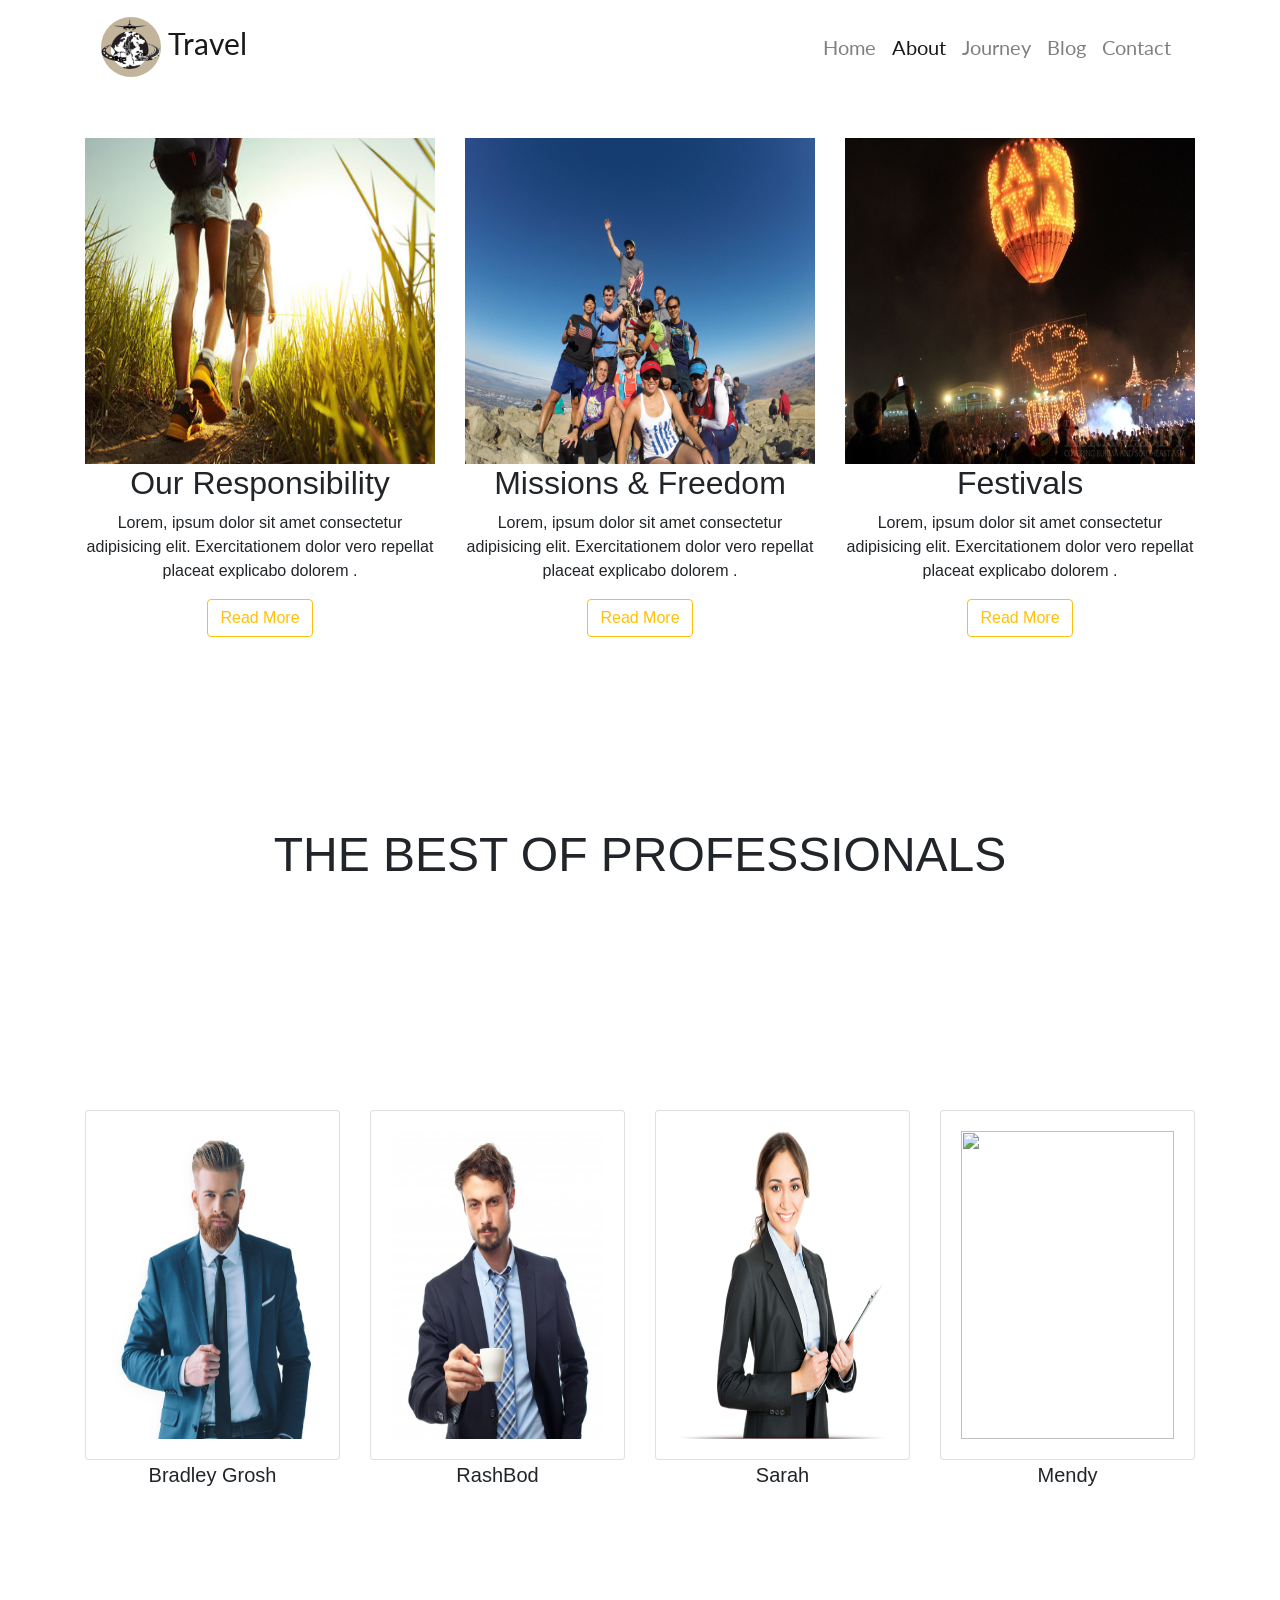
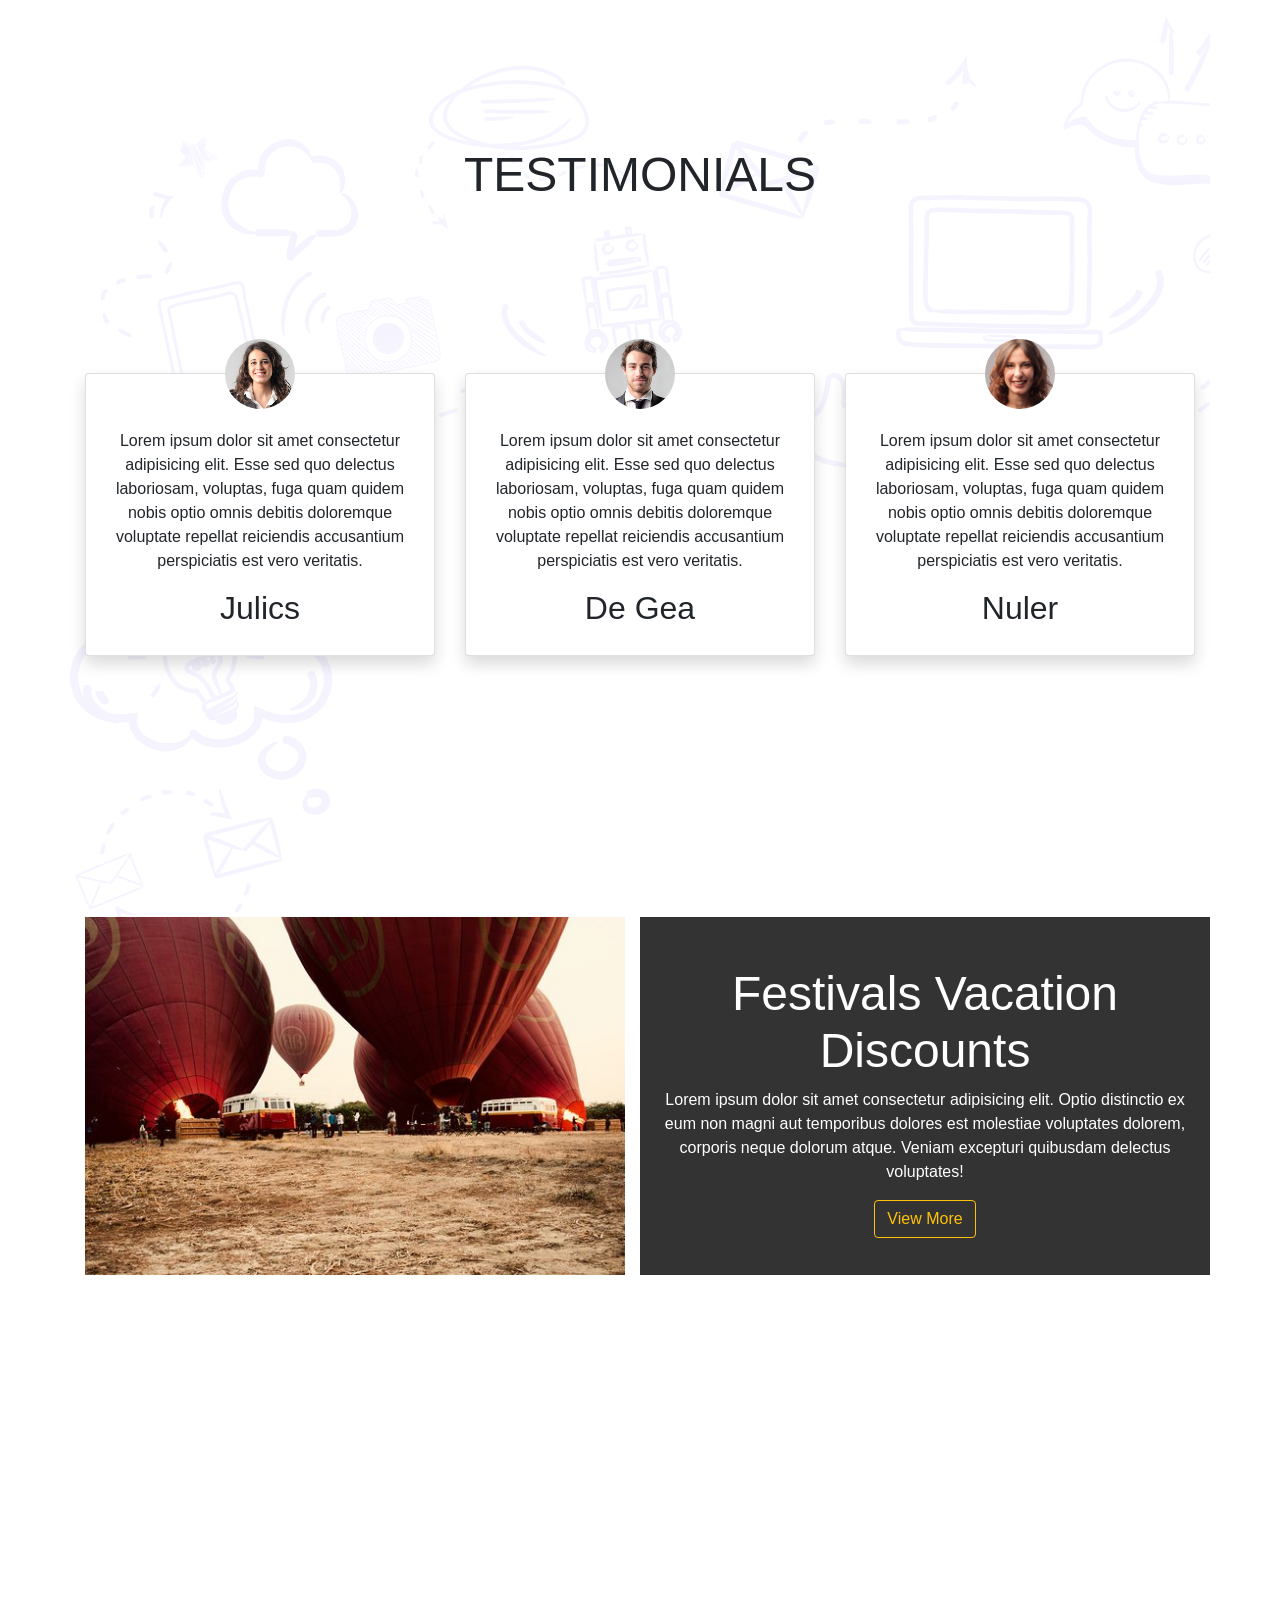
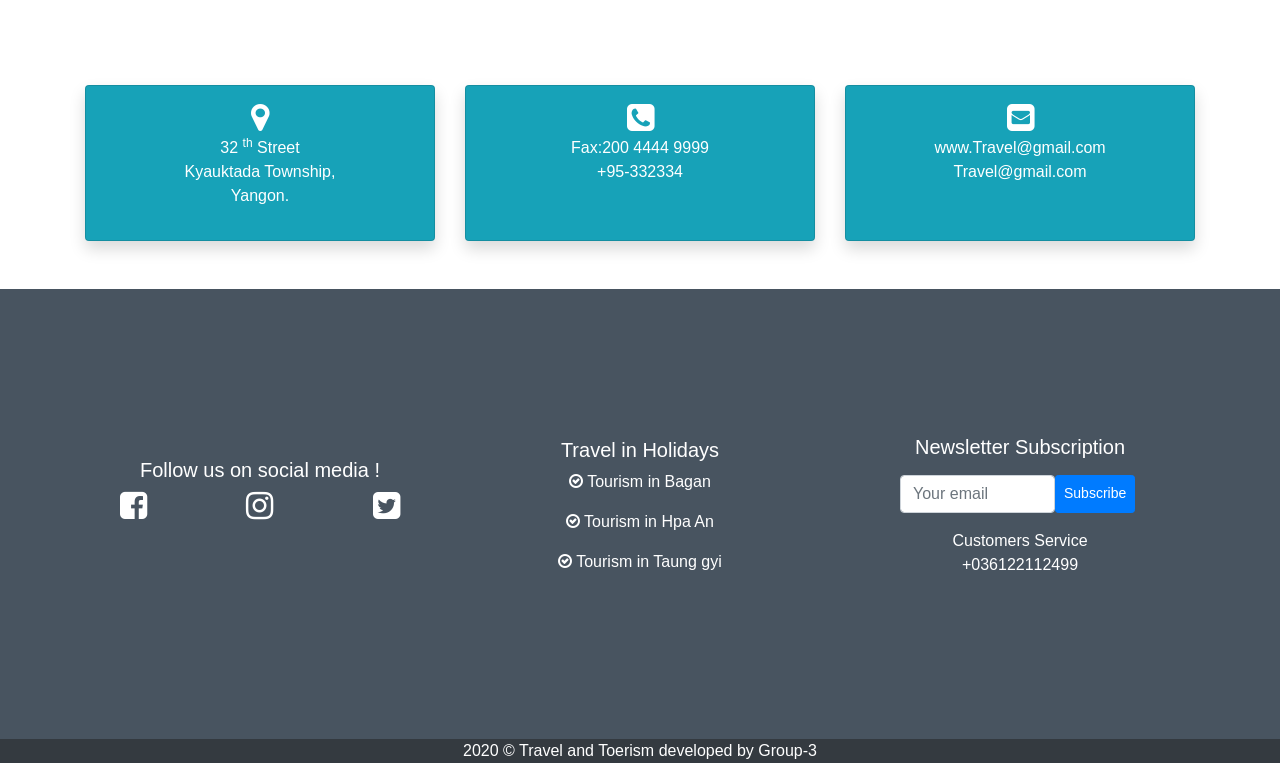
==== about.html @ 9309c5b5 "first commit" ====
<!DOCTYPE html>
<html lang="en">

<head>
    <meta charset="UTF-8">
    <meta name="viewport" content="width=device-width, initial-scale=1.0">
    <title>Document</title>
    <link rel="stylesheet" href="assets/style.css">
    <link rel="stylesheet" href="css/bootstrap.css">
    <link rel="stylesheet" href="css/font-awesome.css">
    <link rel="stylesheet" href="css/animate_it/animate.css">
    <style>
      
    </style>
</head>

<body>
    <div class="About-Page">
        <header class="container-fluid">
            <div class="row align-items-center h-100">
                <div class="container px-0">
                    <div class="col-12 mobile-nav-1">
                        <nav class="navbar navbar-expand-lg navbar-light mt-1">
                            <a class="navbar-brand" href="#" style="font-size:30px;font-family:'Lato', sans-serif;">
                              <img src="Img/126314076_688448888728006_7815604592444293265_n.png" class="logo">
                              Travel</a>
                                <button class="navbar-toggler" type="button" data-toggle="collapse" data-target="#navbarSupportedContent" aria-controls="navbarSupportedContent" aria-expanded="false" aria-label="Toggle navigation">
                                    <i class="fa fa-bars fa-2x menu-icon"></i>
                                </button>
                              
                                <div class="collapse navbar-collapse" id="navbarSupportedContent">
                                  <ul class="navbar-nav ml-auto">
                                    <li class="nav-item">
                                      <a class="nav-link" href="index.html">Home</a>
                                    </li>
                                    <li class="nav-item  active">
                                      <a class="nav-link" href="about.html">About</a>
                                    </li>
                                    <li class="nav-item">
                                        <a class="nav-link" href="journey.html">Journey</a>
                                    </li>
                                    <li class="nav-item">
                                        <a class="nav-link" href="blog.html">Blog</a>
                                    </li>
                                    <li class="nav-item">
                                        <a class="nav-link" href="contact.html">Contact</a>
                                      </li>
                                  
                                
                                  </ul>
                               
                                </div>
                            </nav>
                    </div>
                </div>
            </div>
        </header>
        

     
      </div>
    <div class="container mt-5">
        <div class="row">
            <div class="col-12 col-md-4 text-center wow animate__fadeInLeft">
                <img src="Img/conseil-randonnee-backpacking-etranger-450x300.jpg" class="w-100 h-75 ">
                <h5 class=" fa-2x">Our Responsibility</h5>
                <p class="">Lorem, ipsum dolor sit amet consectetur adipisicing elit. Exercitationem dolor vero repellat
                    placeat explicabo dolorem .</p>
                <a href="#" class="btn btn-outline-warning">Read More</a>
            </div>
            <div class="col-12 col-md-4 text-center wow animate__fadeIn about-img-1">
                <img src="Img/mission-peak-summit-peak-group-pic-photo-credit-to-eric.jpg" class="w-100 h-75 ">
                <h5 class=" fa-2x">Missions & Freedom</h5>
                <p class="">Lorem, ipsum dolor sit amet consectetur adipisicing elit. Exercitationem dolor vero repellat
                    placeat explicabo dolorem .</p>
                <a href="#" class="btn btn-outline-warning">Read More</a>
            </div>
            <div class="col-12 col-md-4 text-center wow animate__fadeInRight">
                <img src="Img/2011-11-07-18-3.jpg" class="w-100 h-75 ">
                <h5 class=" fa-2x">Festivals </h5>
                <p class="">Lorem, ipsum dolor sit amet consectetur adipisicing elit. Exercitationem dolor vero repellat
                    placeat explicabo dolorem .</p>
                <a href="#" class="btn btn-outline-warning">Read More</a>
            </div>
        </div>
    </div>
    <div class="container-fluid mt-5 PROFESSIONALS-Height">
        <div class="row">
            <div class="container mt-5">
                <div class="row min-vh-100 align-items-center">
                    <div class="col-12 text-center mt-5 wow animate__bounce">
                        <h5 class="fa-3x professional-text">THE BEST OF PROFESSIONALS</h5>
                    </div>
                    <div class="col-12 col-md-3 wow animate__zoomInDown">
                        <div class="card" style="height:350px;">
                            <div class="card-body text-center">
                                <img src="Img/home-img-1.webp" class="w-100 h-100">
                                <h5 class="mt-4">Bradley Grosh</h5>
                            </div>
                        </div>
                    </div>
                    <div class="col-12 col-md-3 wow animate__zoomInDown professional-part-1">
                        <div class="card" style="height:350px;">
                            <div class="card-body text-center">
                                <img src="Img/male-office-professional-aroma-person_1194-7978.jpg" class="w-100 h-100">
                                <h5 class="mt-4">RashBod</h5>
                            </div>
                        </div>
                    </div>
                    <div class="col-12 col-md-3 wow animate__zoomInDown">
                        <div class="card" style="height:350px;">
                            <div class="card-body text-center">
                                <img src="Img/pricing-page-professional-img.png" class="w-100 h-100">
                                <h5 class="mt-4">Sarah</h5>
                            </div>
                        </div>
                    </div>
                    <div class="col-12 col-md-3 wow animate__zoomInDown professional-part-1">
                        <div class="card" style="height:350px;">
                            <div class="card-body text-center">
                                <img src="Img/professional-clipart-transparent-background-business-13.png"
                                    class="w-100 h-100">
                                <h5 class="mt-4">Mendy</h5>
                            </div>
                        </div>
                    </div>
                </div>
            </div>
        </div>
    </div>
    <div class="container TestKN mt-5">
        <div class="row testimomials-page align-items-center">
            <div class="col-12 text-center mt-5 wow animate__bounce">
                <h5 class="fa-3x TESTIMONIALS-text">TESTIMONIALS</h5>
            </div>
            <div class="col-12 col-md-4 wow animate__fadeInLeft TESTIMONIALS-part-1 ">
                <div class="card shadow">
                    <img src="Img/agent1.jpg" class="test-1 mx-auto">
                    <div class="card-body">
                        <p class="text-center">Lorem ipsum dolor sit amet consectetur adipisicing elit. Esse sed quo
                            delectus laboriosam, voluptas, fuga quam quidem nobis optio omnis debitis doloremque
                            voluptate repellat reiciendis accusantium perspiciatis est vero veritatis.</p>
                        <h5 class="text-center fa-2x">Julics</h5>
                    </div>
                </div>
            </div>
            <div class="col-12 col-md-4 wow animate__fadeIn TESTIMONIALS-part-2">
                <div class="card  shadow">
                    <img src="Img/agent2.jpg" class="test-1 mx-auto">
                    <div class="card-body">
                        <p class="text-center">Lorem ipsum dolor sit amet consectetur adipisicing elit. Esse sed quo
                            delectus laboriosam, voluptas, fuga quam quidem nobis optio omnis debitis doloremque
                            voluptate repellat reiciendis accusantium perspiciatis est vero veritatis.</p>
                        <h5 class="text-center fa-2x">De Gea</h5>
                    </div>
                </div>
            </div>
            <div class="col-12 col-md-4 wow animate__fadeInRight">
                <div class="card shadow">
                    <img src="Img/test1.jpg" class="test-1 mx-auto">
                    <div class="card-body">
                        <p class="text-center">Lorem ipsum dolor sit amet consectetur adipisicing elit. Esse sed quo
                            delectus laboriosam, voluptas, fuga quam quidem nobis optio omnis debitis doloremque
                            voluptate repellat reiciendis accusantium perspiciatis est vero veritatis.</p>
                        <h5 class="text-center fa-2x">Nuler</h5>
                    </div>
                </div>
            </div>
        </div>
    </div>
    <div class="container disount-festival ">
         <div class="row ">
             <div class="col-12 col-md-6 wow animate__fadeInLeft">
                 <img src="Img/balloons-over-bagan.jpg" class="w-100 h-100">
               
             </div>
             <div class="col-12 col-md-6 wow animate__fadeInRight text-center disount-festival-part1" style="background-color: #333;">
                 <h5 class="fa-3x text-white pt-5 Festivals-Vacation-text">Festivals Vacation Discounts</h5>
                 <p class="text-white">Lorem ipsum dolor sit amet consectetur adipisicing elit. Optio distinctio ex eum non magni aut temporibus dolores est molestiae voluptates dolorem, corporis neque dolorum atque. Veniam excepturi quibusdam delectus voluptates!</p>
                 <a href="" class="btn btn-outline-warning Festivals-Vacation-btn">View More</a>
             </div>
         </div>
    </div>
    <div class="container mt-5">
        <div class="row">
          <div class="col-12 col-md-4 wow animate__bounce ">
            <div class="card shadow h-100" style="background-color:#17a2b8;">
              <div class="text-center">
                <i class="fa fa-map-marker text-white fa-2x pt-3"></i>
                <p class="pb-3 text-white">32 <sup>th</sup> Street <br>Kyauktada Township, <br>Yangon.</p>

              </div>
            </div>
          </div>
          <div class="col-12 col-md-4 wow animate__bounce address-card">
            <div class="card shadow h-100" style="background-color:#17a2b8;">
              <div class="text-center">
                <i class="fa fa-phone-square text-white fa-2x pt-3"></i>
                <p class="text-white">Fax:200 4444 9999 <br> +95-332334 <br>
                <br>
                </p>
          

              </div>
            </div>
          </div>
          <div class="col-12 col-md-4 wow animate__bounce ">
            <div class="card shadow h-100" style="background-color:#17a2b8;">
              <div class="text-center">
                <i class="fa fa-envelope-square text-white fa-2x pt-3"></i>
                <p class="text-white">www.Travel@gmail.com <br> Travel@gmail.com <br>
                <br>
                </p>
              </div>
            </div>
          </div>
        </div>
      </div>
      <div class="container-fluid mt-5 footer-part-1" style="background-color: #485460;" >
            <div class="row">
              <div class="container">
                <div class="row align-items-center footer-first">
                  <div class="col-12 col-md-4 wow animate__fadeInLeft text-white">
                    <h5 class="text-center text-white follow-text">Follow  us on social media !</h5>
                    <div class="row justify-content-around mb-5">
                      <i class="fa fa-facebook-square fa-2x"></i>
                      <i class="fa fa-instagram fa-2x"></i>
                      <i class="fa fa-twitter-square fa-2x"></i>
                    </div>
                  </div>
                  <div class="col-12 col-md-4 wow animate__fadeIn text-white text-center">
                    <h5 class="text-center">Travel in Holidays</h5>
                    <p><i class="fa fa-check-circle-o">&nbsp;</i>Tourism in Bagan</p>
                    <p><i class="fa fa-check-circle-o">&nbsp; </i>Tourism in Hpa An</p>
                    <p><i class="fa fa-check-circle-o">&nbsp; </i>Tourism in Taung gyi</p>
                  </div>
                  <div class="col-12 col-md-4 wow animate__fadeInRight text-center text-white">
                    <h5 class="text-center">Newsletter Subscription</h5>
                    
                        <form class="mt-3" style="margin-left:70px;">
                           <div class="form-group row">
                             <input type="email" name="name" class="form-control w-50" placeholder="Your email">
                              <button class="btn btn-primary btn-sm">Subscribe</button>
                           </div>
                       </form>
                     
                  
                    <p>Customers Service <br>
                      +036122112499</p>
                  </div>
                </div>
              </div>
            </div>
      </div>
      <div class="">
              <div class="col-12 text-center bg-dark">
                  <span class="text-white">2020 &copy; Travel and Toerism developed by Group-3  </span>
              </div>
      </div>










    <script src="js/jquery.min.js"></script>
    <script src="js/bootstrap.js"></script>
    <script src="js/wow/wow.js"></script>
    <script src="assets/app.js"></script>
  
    




</body>

</html>
---- assets/style.css ----
@import url('https://fonts.googleapis.com/css2?family=Lato&display=swap');
@import url('https://fonts.googleapis.com/css2?family=Alfa+Slab+One&display=swap');

*{
    padding: 0;
    margin: 0;
    box-sizing: border-box;
}
html{
    scroll-behavior: smooth;
}
.Home-Page{
    background-image: url("../Img/trai_nghiem_leo_nui_o_myanmar_3.jpg");
    background-repeat:no-repeat;
    background-size:cover;
    position: relative;
    width: 100%;
    height:100vh;
}
 


.logo{
    width: 60px;
    height: 60px;
    border-radius: 100%;
}
.content{
    position: absolute;
    font-size: 46px;
    top: 241px;
    left: 246px;
    color: white;
    
}
.btn-content{
    position: absolute;
    /* font-size: 46px; */
    top: 340px;
    left: 614px;
  
}
header{
    position: absolute;
    
}
    

.site-nav-scroll{
    position:fixed;
    background-color: #ffffff;
    box-shadow:0 0 5px #00000020;
    
    height: 90px;
    
    backdrop-filter: blur(60px);  
    z-index: 50000;
}
   





.nav-link{
    font-family:'Lato', sans-serif;
    font-size:20px;

}



.intro-1{
    height:350px;
}
.metro{
    height: 250px;
}
.pone{
    height: 400px;
}
.transporation{
    background-image:url("../Img/bg-3.svg");
    
}
.tar{
    height:80vh;
}
.choose{
    height:80vh;
}
.counter-part{
        background-image: url("../Img/taung-wine-pagoda-41.jpg");
        background-size: cover;
        background-repeat: no-repeat;
        height: 80vh;
        margin-top: 80px;
}
.counter-gp{
    height: 80vh;
}
.footer-first{
    height: 50vh;
}
.test-1{
    width: 70px;
    height: 70px;
    border-radius:100%;
    margin-top:-35px;
}
.testimomials-page{
   
    height: 80vh;
}
.TestKN{
    background-image: url("../Img/bg-3.svg");
    height: 100vh;

}

.disount-festival{
    /* margin-top: 100px; */
    height: 80vh;
}
.contact{
    margin-top: 100px;
}

.Img-Bagan{
    width:350px;
    height:300px;
    background-color: white;
}
.Bagan-Img{
    background-color: white;
}
.Bagan-Img figcaption{
    background-color: white;
}
.Img-Bagan-One{
    width:350px;
    height:300px;
    background-color: white;
}
.Bagan-Img-One{
    background-color: white;
}
.Bagan-Img-One figcaption{
    background-color: white;
}
.About-Page{
    height:10vh;
}
.Journey-Page{
    height:10vh;
}
.Blog-Page{
    height:10vh;
}
.Contact-Page{
    height: 10vh;
}

.navbar-light .navbar-toggler{
    color: rgba(0, 0, 0, 0.5) !important;
    border-color: rgba(0, 0, 0, 0) !important;
}

@media screen and (max-width:576px){
    .header{
    box-shadow:0 0 5px #00000020;
    background-color: #ffffffee;
    backdrop-filter: blur(5px); 
 
    }
    .mobile-nav-1{
        background-color: white;
        z-index: 50000000;
    }
    .btn-content{
    position:absolute;
     
    top:580px;
    left:120px;
}
    .content{
    position: absolute;
    font-size: 46px;
    top:300px;
    left:17px;
    color: white;
    
}
    .Tusted_img{
    width:100% !important;
    height:300px !important;
    }
    .OFFER_IMG-1{
        margin-top: 45px;
        margin-bottom: 45px;
    }
    .OFFER_IMG-2{
        margin-bottom: 45px;
    }
    .Travel-IMG-1{
        margin-bottom:-60px;
    }
    .Travel-IMG_2{
        margin-bottom:30px;
    }
    .Transporations{
        height: 250vh;
    }
    .RAIL_BOOKING_1{
        margin-top: 40px;
        margin-bottom: 40px;
    }
    .RAIL_BOOKING_2{
        margin-top: 40px;
        margin-bottom: 40px;
    }
    .counter-text{
        color: white;
    }
    .WHY_CHOOSE_US{
    height: 164vh;
    }
    .choose_part_1{
        margin-top: 30px;
        margin-bottom: 30px;
    }
    .get_in_touch{
        margin-bottom: 30px;
    }
    .address-card{
        margin-top: 30px;
        margin-bottom: 30px;
    }
    .footer-part-1{
        height:75vh;
    }
    .follow-text{
        margin-top:40px;
    }
    .about-img-1{
    margin-top: 120px;
    margin-bottom: 120px;
    }
    .professional-text{
        font-size: 2rem !important;
    }
    .professional-part-1{
        margin-top: 60px;
        margin-bottom: 60px;
    }
    .TestKN{
        height:190vh;
    }
    .TESTIMONIALS-part-1{
        margin-top: 45px;
    }
    .TESTIMONIALS-part-2{
        margin-bottom: 50px;
        margin-top: 50px;
    }
    .disount-festival{
        height: 93vh;
    }
    .disount-festival-part1{
     width: 100%;
     height: 100%;
     margin-top: 20px;
    }
    .Festivals-Vacation-text{
        font-size: 2rem !important;
    }
    .Festivals-Vacation-btn{
        margin-bottom: 40px;
    }
    .TESTIMONIALS-text{
        margin-top: 20px;
        font-size: 2rem !important;
    }
    .PROFESSIONALS-Height{
        height: 268vh;
    }
    .Img-Bagan{
        width: 100%;

    }
    .Bagan-mobile-Img{
        
    margin-top: 45px !important;

    }
    .Bagan-Hotels{
     
        padding-right:40px !important;
        
    }
    .Hotels-text{
        font-size: 2rem !important;
    }
    .Bagan-Visit{
        margin-top:30px !important;
        margin-bottom:30px !important;
    }
    .blog-mobile-1{
    height: 177vh;
    }
    .blog-mobile-2{
        height: 160vh;
    }
    .mobile-content-1{
    margin-top: 70px;
    }
    .offer-text-1{
        font-size: 2rem !important;
    }
    .offer-text-2{
        font-size: 2rem !important;
        margin-bottom: 40px !important;
    }
  
    
}
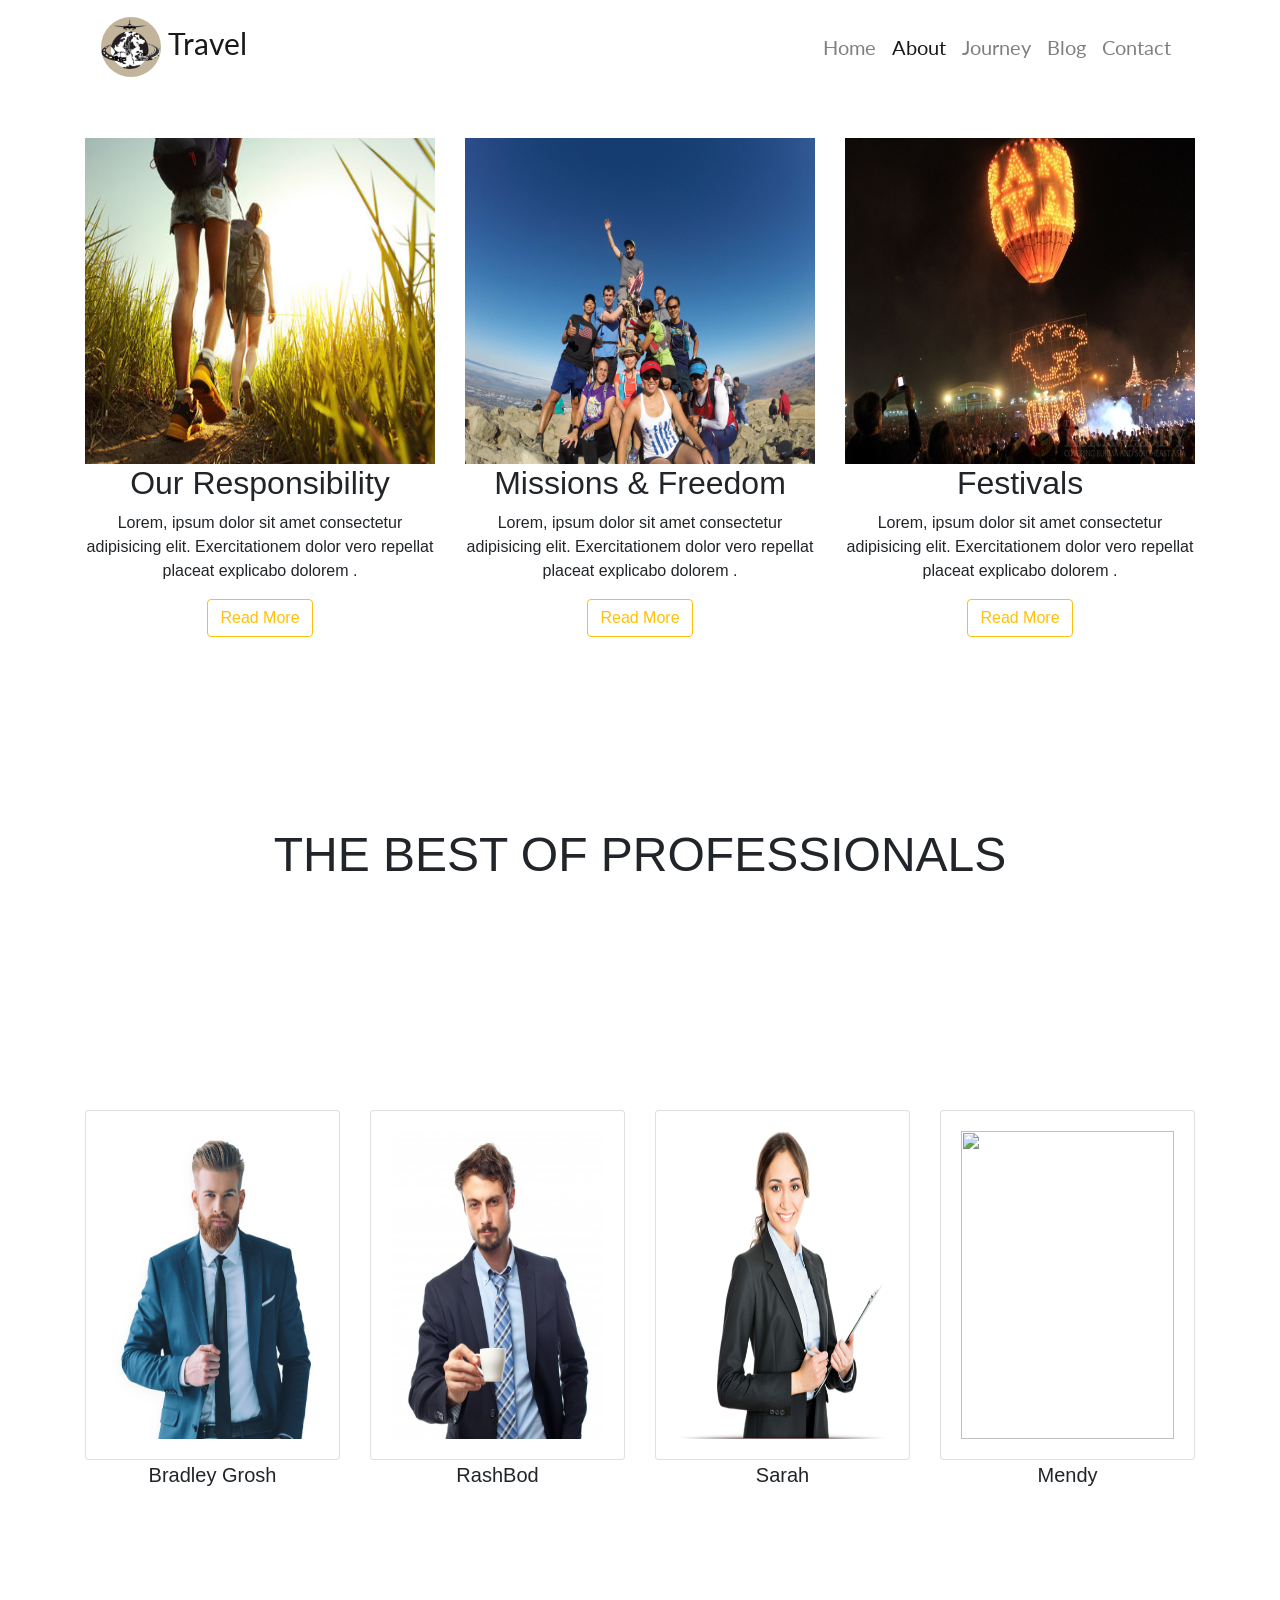
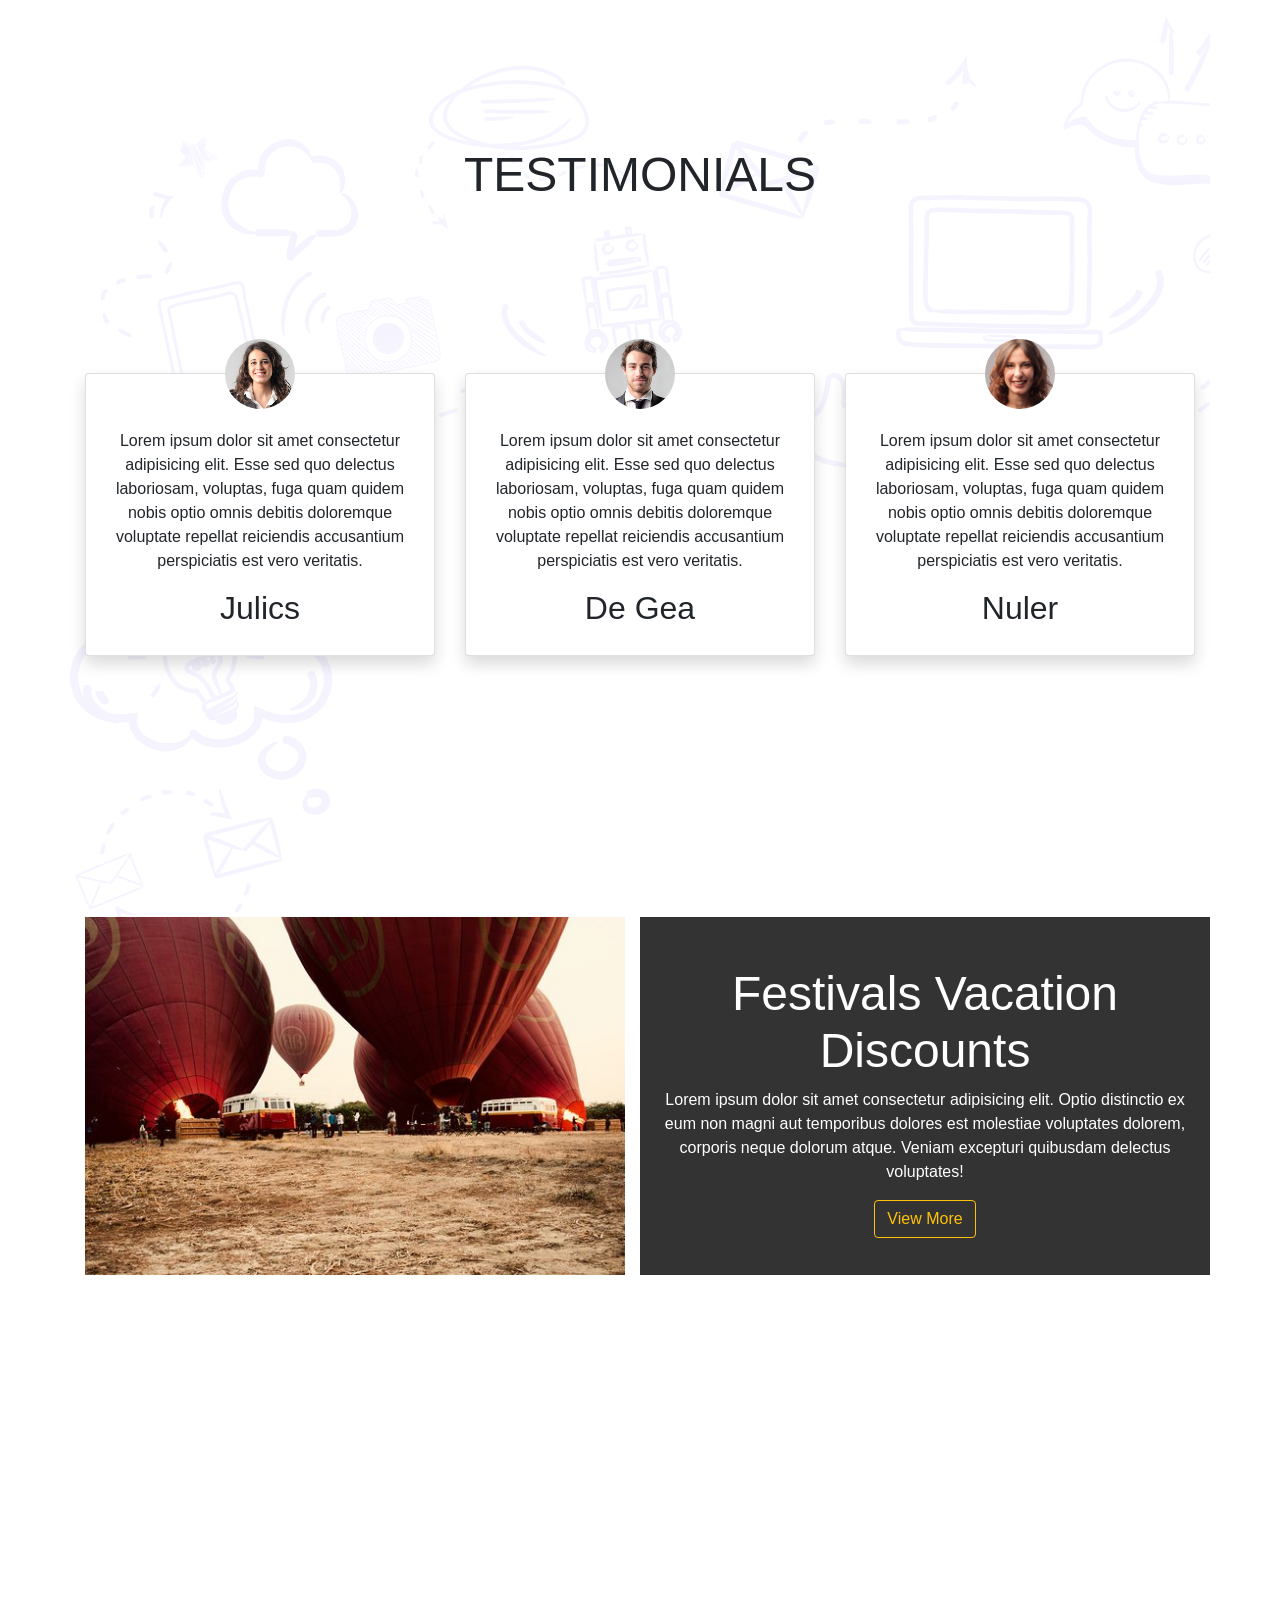
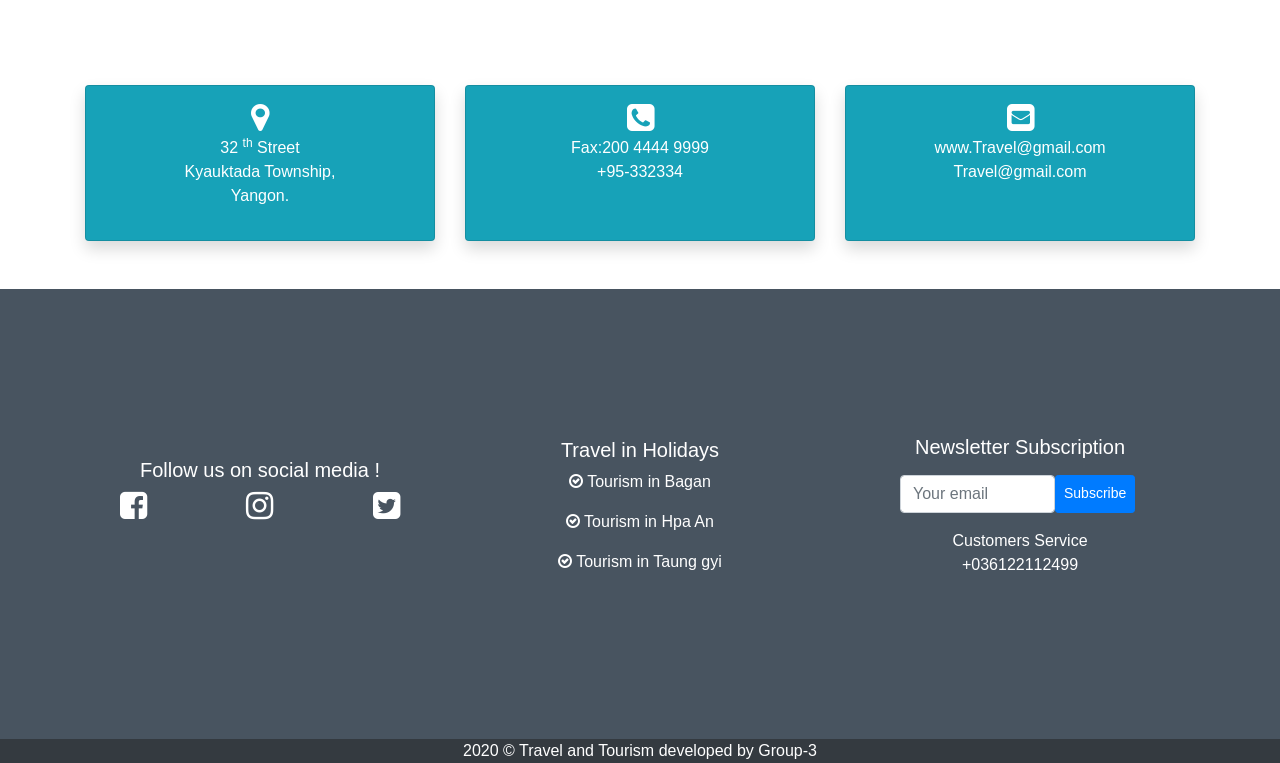
==== commit e17edf28: "Update about.html" ====
--- a/about.html
+++ b/about.html
@@ -1,282 +1 @@
-<!DOCTYPE html>
-<html lang="en">
-
-<head>
-    <meta charset="UTF-8">
-    <meta name="viewport" content="width=device-width, initial-scale=1.0">
-    <title>Document</title>
-    <link rel="stylesheet" href="assets/style.css">
-    <link rel="stylesheet" href="css/bootstrap.css">
-    <link rel="stylesheet" href="css/font-awesome.css">
-    <link rel="stylesheet" href="css/animate_it/animate.css">
-    <style>
-      
-    </style>
-</head>
-
-<body>
-    <div class="About-Page">
-        <header class="container-fluid">
-            <div class="row align-items-center h-100">
-                <div class="container px-0">
-                    <div class="col-12 mobile-nav-1">
-                        <nav class="navbar navbar-expand-lg navbar-light mt-1">
-                            <a class="navbar-brand" href="#" style="font-size:30px;font-family:'Lato', sans-serif;">
-                              <img src="Img/126314076_688448888728006_7815604592444293265_n.png" class="logo">
-                              Travel</a>
-                                <button class="navbar-toggler" type="button" data-toggle="collapse" data-target="#navbarSupportedContent" aria-controls="navbarSupportedContent" aria-expanded="false" aria-label="Toggle navigation">
-                                    <i class="fa fa-bars fa-2x menu-icon"></i>
-                                </button>
-                              
-                                <div class="collapse navbar-collapse" id="navbarSupportedContent">
-                                  <ul class="navbar-nav ml-auto">
-                                    <li class="nav-item">
-                                      <a class="nav-link" href="index.html">Home</a>
-                                    </li>
-                                    <li class="nav-item  active">
-                                      <a class="nav-link" href="about.html">About</a>
-                                    </li>
-                                    <li class="nav-item">
-                                        <a class="nav-link" href="journey.html">Journey</a>
-                                    </li>
-                                    <li class="nav-item">
-                                        <a class="nav-link" href="blog.html">Blog</a>
-                                    </li>
-                                    <li class="nav-item">
-                                        <a class="nav-link" href="contact.html">Contact</a>
-                                      </li>
-                                  
-                                
-                                  </ul>
-                               
-                                </div>
-                            </nav>
-                    </div>
-                </div>
-            </div>
-        </header>
-        
-
-     
-      </div>
-    <div class="container mt-5">
-        <div class="row">
-            <div class="col-12 col-md-4 text-center wow animate__fadeInLeft">
-                <img src="Img/conseil-randonnee-backpacking-etranger-450x300.jpg" class="w-100 h-75 ">
-                <h5 class=" fa-2x">Our Responsibility</h5>
-                <p class="">Lorem, ipsum dolor sit amet consectetur adipisicing elit. Exercitationem dolor vero repellat
-                    placeat explicabo dolorem .</p>
-                <a href="#" class="btn btn-outline-warning">Read More</a>
-            </div>
-            <div class="col-12 col-md-4 text-center wow animate__fadeIn about-img-1">
-                <img src="Img/mission-peak-summit-peak-group-pic-photo-credit-to-eric.jpg" class="w-100 h-75 ">
-                <h5 class=" fa-2x">Missions & Freedom</h5>
-                <p class="">Lorem, ipsum dolor sit amet consectetur adipisicing elit. Exercitationem dolor vero repellat
-                    placeat explicabo dolorem .</p>
-                <a href="#" class="btn btn-outline-warning">Read More</a>
-            </div>
-            <div class="col-12 col-md-4 text-center wow animate__fadeInRight">
-                <img src="Img/2011-11-07-18-3.jpg" class="w-100 h-75 ">
-                <h5 class=" fa-2x">Festivals </h5>
-                <p class="">Lorem, ipsum dolor sit amet consectetur adipisicing elit. Exercitationem dolor vero repellat
-                    placeat explicabo dolorem .</p>
-                <a href="#" class="btn btn-outline-warning">Read More</a>
-            </div>
-        </div>
-    </div>
-    <div class="container-fluid mt-5 PROFESSIONALS-Height">
-        <div class="row">
-            <div class="container mt-5">
-                <div class="row min-vh-100 align-items-center">
-                    <div class="col-12 text-center mt-5 wow animate__bounce">
-                        <h5 class="fa-3x professional-text">THE BEST OF PROFESSIONALS</h5>
-                    </div>
-                    <div class="col-12 col-md-3 wow animate__zoomInDown">
-                        <div class="card" style="height:350px;">
-                            <div class="card-body text-center">
-                                <img src="Img/home-img-1.webp" class="w-100 h-100">
-                                <h5 class="mt-4">Bradley Grosh</h5>
-                            </div>
-                        </div>
-                    </div>
-                    <div class="col-12 col-md-3 wow animate__zoomInDown professional-part-1">
-                        <div class="card" style="height:350px;">
-                            <div class="card-body text-center">
-                                <img src="Img/male-office-professional-aroma-person_1194-7978.jpg" class="w-100 h-100">
-                                <h5 class="mt-4">RashBod</h5>
-                            </div>
-                        </div>
-                    </div>
-                    <div class="col-12 col-md-3 wow animate__zoomInDown">
-                        <div class="card" style="height:350px;">
-                            <div class="card-body text-center">
-                                <img src="Img/pricing-page-professional-img.png" class="w-100 h-100">
-                                <h5 class="mt-4">Sarah</h5>
-                            </div>
-                        </div>
-                    </div>
-                    <div class="col-12 col-md-3 wow animate__zoomInDown professional-part-1">
-                        <div class="card" style="height:350px;">
-                            <div class="card-body text-center">
-                                <img src="Img/professional-clipart-transparent-background-business-13.png"
-                                    class="w-100 h-100">
-                                <h5 class="mt-4">Mendy</h5>
-                            </div>
-                        </div>
-                    </div>
-                </div>
-            </div>
-        </div>
-    </div>
-    <div class="container TestKN mt-5">
-        <div class="row testimomials-page align-items-center">
-            <div class="col-12 text-center mt-5 wow animate__bounce">
-                <h5 class="fa-3x TESTIMONIALS-text">TESTIMONIALS</h5>
-            </div>
-            <div class="col-12 col-md-4 wow animate__fadeInLeft TESTIMONIALS-part-1 ">
-                <div class="card shadow">
-                    <img src="Img/agent1.jpg" class="test-1 mx-auto">
-                    <div class="card-body">
-                        <p class="text-center">Lorem ipsum dolor sit amet consectetur adipisicing elit. Esse sed quo
-                            delectus laboriosam, voluptas, fuga quam quidem nobis optio omnis debitis doloremque
-                            voluptate repellat reiciendis accusantium perspiciatis est vero veritatis.</p>
-                        <h5 class="text-center fa-2x">Julics</h5>
-                    </div>
-                </div>
-            </div>
-            <div class="col-12 col-md-4 wow animate__fadeIn TESTIMONIALS-part-2">
-                <div class="card  shadow">
-                    <img src="Img/agent2.jpg" class="test-1 mx-auto">
-                    <div class="card-body">
-                        <p class="text-center">Lorem ipsum dolor sit amet consectetur adipisicing elit. Esse sed quo
-                            delectus laboriosam, voluptas, fuga quam quidem nobis optio omnis debitis doloremque
-                            voluptate repellat reiciendis accusantium perspiciatis est vero veritatis.</p>
-                        <h5 class="text-center fa-2x">De Gea</h5>
-                    </div>
-                </div>
-            </div>
-            <div class="col-12 col-md-4 wow animate__fadeInRight">
-                <div class="card shadow">
-                    <img src="Img/test1.jpg" class="test-1 mx-auto">
-                    <div class="card-body">
-                        <p class="text-center">Lorem ipsum dolor sit amet consectetur adipisicing elit. Esse sed quo
-                            delectus laboriosam, voluptas, fuga quam quidem nobis optio omnis debitis doloremque
-                            voluptate repellat reiciendis accusantium perspiciatis est vero veritatis.</p>
-                        <h5 class="text-center fa-2x">Nuler</h5>
-                    </div>
-                </div>
-            </div>
-        </div>
-    </div>
-    <div class="container disount-festival ">
-         <div class="row ">
-             <div class="col-12 col-md-6 wow animate__fadeInLeft">
-                 <img src="Img/balloons-over-bagan.jpg" class="w-100 h-100">
-               
-             </div>
-             <div class="col-12 col-md-6 wow animate__fadeInRight text-center disount-festival-part1" style="background-color: #333;">
-                 <h5 class="fa-3x text-white pt-5 Festivals-Vacation-text">Festivals Vacation Discounts</h5>
-                 <p class="text-white">Lorem ipsum dolor sit amet consectetur adipisicing elit. Optio distinctio ex eum non magni aut temporibus dolores est molestiae voluptates dolorem, corporis neque dolorum atque. Veniam excepturi quibusdam delectus voluptates!</p>
-                 <a href="" class="btn btn-outline-warning Festivals-Vacation-btn">View More</a>
-             </div>
-         </div>
-    </div>
-    <div class="container mt-5">
-        <div class="row">
-          <div class="col-12 col-md-4 wow animate__bounce ">
-            <div class="card shadow h-100" style="background-color:#17a2b8;">
-              <div class="text-center">
-                <i class="fa fa-map-marker text-white fa-2x pt-3"></i>
-                <p class="pb-3 text-white">32 <sup>th</sup> Street <br>Kyauktada Township, <br>Yangon.</p>
-
-              </div>
-            </div>
-          </div>
-          <div class="col-12 col-md-4 wow animate__bounce address-card">
-            <div class="card shadow h-100" style="background-color:#17a2b8;">
-              <div class="text-center">
-                <i class="fa fa-phone-square text-white fa-2x pt-3"></i>
-                <p class="text-white">Fax:200 4444 9999 <br> +95-332334 <br>
-                <br>
-                </p>
-          
-
-              </div>
-            </div>
-          </div>
-          <div class="col-12 col-md-4 wow animate__bounce ">
-            <div class="card shadow h-100" style="background-color:#17a2b8;">
-              <div class="text-center">
-                <i class="fa fa-envelope-square text-white fa-2x pt-3"></i>
-                <p class="text-white">www.Travel@gmail.com <br> Travel@gmail.com <br>
-                <br>
-                </p>
-              </div>
-            </div>
-          </div>
-        </div>
-      </div>
-      <div class="container-fluid mt-5 footer-part-1" style="background-color: #485460;" >
-            <div class="row">
-              <div class="container">
-                <div class="row align-items-center footer-first">
-                  <div class="col-12 col-md-4 wow animate__fadeInLeft text-white">
-                    <h5 class="text-center text-white follow-text">Follow  us on social media !</h5>
-                    <div class="row justify-content-around mb-5">
-                      <i class="fa fa-facebook-square fa-2x"></i>
-                      <i class="fa fa-instagram fa-2x"></i>
-                      <i class="fa fa-twitter-square fa-2x"></i>
-                    </div>
-                  </div>
-                  <div class="col-12 col-md-4 wow animate__fadeIn text-white text-center">
-                    <h5 class="text-center">Travel in Holidays</h5>
-                    <p><i class="fa fa-check-circle-o">&nbsp;</i>Tourism in Bagan</p>
-                    <p><i class="fa fa-check-circle-o">&nbsp; </i>Tourism in Hpa An</p>
-                    <p><i class="fa fa-check-circle-o">&nbsp; </i>Tourism in Taung gyi</p>
-                  </div>
-                  <div class="col-12 col-md-4 wow animate__fadeInRight text-center text-white">
-                    <h5 class="text-center">Newsletter Subscription</h5>
-                    
-                        <form class="mt-3" style="margin-left:70px;">
-                           <div class="form-group row">
-                             <input type="email" name="name" class="form-control w-50" placeholder="Your email">
-                              <button class="btn btn-primary btn-sm">Subscribe</button>
-                           </div>
-                       </form>
-                     
-                  
-                    <p>Customers Service <br>
-                      +036122112499</p>
-                  </div>
-                </div>
-              </div>
-            </div>
-      </div>
-      <div class="">
-              <div class="col-12 text-center bg-dark">
-                  <span class="text-white">2020 &copy; Travel and Toerism developed by Group-3  </span>
-              </div>
-      </div>
-
-
-
-
-
-
-
-
-
-
-    <script src="js/jquery.min.js"></script>
-    <script src="js/bootstrap.js"></script>
-    <script src="js/wow/wow.js"></script>
-    <script src="assets/app.js"></script>
-  
-    
-
-
-
-
-</body>
-
-</html>+<!DOCTYPE html><html lang="en"><head> <meta charset="UTF-8"> <meta name="viewport" content="width=device-width, initial-scale=1.0"> <title>Document</title> <link rel="stylesheet" href="assets/style.css"> <link rel="stylesheet" href="css/bootstrap.css"> <link rel="stylesheet" href="css/font-awesome.css"> <link rel="stylesheet" href="css/animate_it/animate.css"> <style></style></head><body> <div class="About-Page"> <header class="container-fluid"> <div class="row align-items-center h-100"> <div class="container px-0"> <div class="col-12 mobile-nav-1"> <nav class="navbar navbar-expand-lg navbar-light mt-1"> <a class="navbar-brand" href="#" style="font-size:30px;font-family:'Lato', sans-serif;"> <img src="Img/126314076_688448888728006_7815604592444293265_n.png" class="logo"> Travel</a> <button class="navbar-toggler" type="button" data-toggle="collapse" data-target="#navbarSupportedContent" aria-controls="navbarSupportedContent" aria-expanded="false" aria-label="Toggle navigation"> <i class="fa fa-bars fa-2x menu-icon"></i> </button> <div class="collapse navbar-collapse" id="navbarSupportedContent"> <ul class="navbar-nav ml-auto"> <li class="nav-item"> <a class="nav-link" href="index.html">Home</a> </li><li class="nav-item active"> <a class="nav-link" href="about.html">About</a> </li><li class="nav-item"> <a class="nav-link" href="journey.html">Journey</a> </li><li class="nav-item"> <a class="nav-link" href="blog.html">Blog</a> </li><li class="nav-item"> <a class="nav-link" href="contact.html">Contact</a> </li></ul> </div></nav> </div></div></div></header> </div><div class="container mt-5"> <div class="row"> <div class="col-12 col-md-4 text-center wow animate__fadeInLeft"> <img src="Img/conseil-randonnee-backpacking-etranger-450x300.jpg" class="w-100 h-75 "> <h5 class=" fa-2x">Our Responsibility</h5> <p class="">Lorem, ipsum dolor sit amet consectetur adipisicing elit. Exercitationem dolor vero repellat placeat explicabo dolorem .</p><a href="#" class="btn btn-outline-warning">Read More</a> </div><div class="col-12 col-md-4 text-center wow animate__fadeIn about-img-1"> <img src="Img/mission-peak-summit-peak-group-pic-photo-credit-to-eric.jpg" class="w-100 h-75 "> <h5 class=" fa-2x">Missions & Freedom</h5> <p class="">Lorem, ipsum dolor sit amet consectetur adipisicing elit. Exercitationem dolor vero repellat placeat explicabo dolorem .</p><a href="#" class="btn btn-outline-warning">Read More</a> </div><div class="col-12 col-md-4 text-center wow animate__fadeInRight"> <img src="Img/2011-11-07-18-3.jpg" class="w-100 h-75 "> <h5 class=" fa-2x">Festivals </h5> <p class="">Lorem, ipsum dolor sit amet consectetur adipisicing elit. Exercitationem dolor vero repellat placeat explicabo dolorem .</p><a href="#" class="btn btn-outline-warning">Read More</a> </div></div></div><div class="container-fluid mt-5 PROFESSIONALS-Height"> <div class="row"> <div class="container mt-5"> <div class="row min-vh-100 align-items-center"> <div class="col-12 text-center mt-5 wow animate__bounce"> <h5 class="fa-3x professional-text">THE BEST OF PROFESSIONALS</h5> </div><div class="col-12 col-md-3 wow animate__zoomInDown"> <div class="card" style="height:350px;"> <div class="card-body text-center"> <img src="Img/home-img-1.webp" class="w-100 h-100"> <h5 class="mt-4">Bradley Grosh</h5> </div></div></div><div class="col-12 col-md-3 wow animate__zoomInDown professional-part-1"> <div class="card" style="height:350px;"> <div class="card-body text-center"> <img src="Img/male-office-professional-aroma-person_1194-7978.jpg" class="w-100 h-100"> <h5 class="mt-4">RashBod</h5> </div></div></div><div class="col-12 col-md-3 wow animate__zoomInDown"> <div class="card" style="height:350px;"> <div class="card-body text-center"> <img src="Img/pricing-page-professional-img.png" class="w-100 h-100"> <h5 class="mt-4">Sarah</h5> </div></div></div><div class="col-12 col-md-3 wow animate__zoomInDown professional-part-1"> <div class="card" style="height:350px;"> <div class="card-body text-center"> <img src="Img/professional-clipart-transparent-background-business-13.png" class="w-100 h-100"> <h5 class="mt-4">Mendy</h5> </div></div></div></div></div></div></div><div class="container TestKN mt-5"> <div class="row testimomials-page align-items-center"> <div class="col-12 text-center mt-5 wow animate__bounce"> <h5 class="fa-3x TESTIMONIALS-text">TESTIMONIALS</h5> </div><div class="col-12 col-md-4 wow animate__fadeInLeft TESTIMONIALS-part-1 "> <div class="card shadow"> <img src="Img/agent1.jpg" class="test-1 mx-auto"> <div class="card-body"> <p class="text-center">Lorem ipsum dolor sit amet consectetur adipisicing elit. Esse sed quo delectus laboriosam, voluptas, fuga quam quidem nobis optio omnis debitis doloremque voluptate repellat reiciendis accusantium perspiciatis est vero veritatis.</p><h5 class="text-center fa-2x">Julics</h5> </div></div></div><div class="col-12 col-md-4 wow animate__fadeIn TESTIMONIALS-part-2"> <div class="card shadow"> <img src="Img/agent2.jpg" class="test-1 mx-auto"> <div class="card-body"> <p class="text-center">Lorem ipsum dolor sit amet consectetur adipisicing elit. Esse sed quo delectus laboriosam, voluptas, fuga quam quidem nobis optio omnis debitis doloremque voluptate repellat reiciendis accusantium perspiciatis est vero veritatis.</p><h5 class="text-center fa-2x">De Gea</h5> </div></div></div><div class="col-12 col-md-4 wow animate__fadeInRight"> <div class="card shadow"> <img src="Img/test1.jpg" class="test-1 mx-auto"> <div class="card-body"> <p class="text-center">Lorem ipsum dolor sit amet consectetur adipisicing elit. Esse sed quo delectus laboriosam, voluptas, fuga quam quidem nobis optio omnis debitis doloremque voluptate repellat reiciendis accusantium perspiciatis est vero veritatis.</p><h5 class="text-center fa-2x">Nuler</h5> </div></div></div></div></div><div class="container disount-festival "> <div class="row "> <div class="col-12 col-md-6 wow animate__fadeInLeft"> <img src="Img/balloons-over-bagan.jpg" class="w-100 h-100"> </div><div class="col-12 col-md-6 wow animate__fadeInRight text-center disount-festival-part1" style="background-color: #333;"> <h5 class="fa-3x text-white pt-5 Festivals-Vacation-text">Festivals Vacation Discounts</h5> <p class="text-white">Lorem ipsum dolor sit amet consectetur adipisicing elit. Optio distinctio ex eum non magni aut temporibus dolores est molestiae voluptates dolorem, corporis neque dolorum atque. Veniam excepturi quibusdam delectus voluptates!</p><a href="" class="btn btn-outline-warning Festivals-Vacation-btn">View More</a> </div></div></div><div class="container mt-5"> <div class="row"> <div class="col-12 col-md-4 wow animate__bounce "> <div class="card shadow h-100" style="background-color:#17a2b8;"> <div class="text-center"> <i class="fa fa-map-marker text-white fa-2x pt-3"></i> <p class="pb-3 text-white">32 <sup>th</sup> Street <br>Kyauktada Township, <br>Yangon.</p></div></div></div><div class="col-12 col-md-4 wow animate__bounce address-card"> <div class="card shadow h-100" style="background-color:#17a2b8;"> <div class="text-center"> <i class="fa fa-phone-square text-white fa-2x pt-3"></i> <p class="text-white">Fax:200 4444 9999 <br>+95-332334 <br><br></p></div></div></div><div class="col-12 col-md-4 wow animate__bounce "> <div class="card shadow h-100" style="background-color:#17a2b8;"> <div class="text-center"> <i class="fa fa-envelope-square text-white fa-2x pt-3"></i> <p class="text-white">www.Travel@gmail.com <br>Travel@gmail.com <br><br></p></div></div></div></div></div><div class="container-fluid mt-5 footer-part-1" style="background-color: #485460;" > <div class="row"> <div class="container"> <div class="row align-items-center footer-first"> <div class="col-12 col-md-4 wow animate__fadeInLeft text-white"> <h5 class="text-center text-white follow-text">Follow us on social media !</h5> <div class="row justify-content-around mb-5"> <i class="fa fa-facebook-square fa-2x"></i> <i class="fa fa-instagram fa-2x"></i> <i class="fa fa-twitter-square fa-2x"></i> </div></div><div class="col-12 col-md-4 wow animate__fadeIn text-white text-center"> <h5 class="text-center">Travel in Holidays</h5> <p><i class="fa fa-check-circle-o">&nbsp;</i>Tourism in Bagan</p><p><i class="fa fa-check-circle-o">&nbsp; </i>Tourism in Hpa An</p><p><i class="fa fa-check-circle-o">&nbsp; </i>Tourism in Taung gyi</p></div><div class="col-12 col-md-4 wow animate__fadeInRight text-center text-white"> <h5 class="text-center">Newsletter Subscription</h5> <form class="mt-3" style="margin-left:70px;"> <div class="form-group row"> <input type="email" name="name" class="form-control w-50" placeholder="Your email"> <button class="btn btn-primary btn-sm">Subscribe</button> </div></form> <p>Customers Service <br>+036122112499</p></div></div></div></div></div><div class=""> <div class="col-12 text-center bg-dark"> <span class="text-white">2020 &copy; Travel and Tourism developed by Group-3 </span> </div></div><script src="js/jquery.min.js"></script> <script src="js/bootstrap.js"></script> <script src="js/wow/wow.js"></script> <script src="assets/app.js"></script> </body></html>
--- a/assets/style.css
+++ b/assets/style.css
@@ -179,7 +179,7 @@
     }
     .btn-content{
     position:absolute;
-     
+
     top:580px;
     left:120px;
 }
@@ -323,4 +323,4 @@
     }
   
     
-}+}
